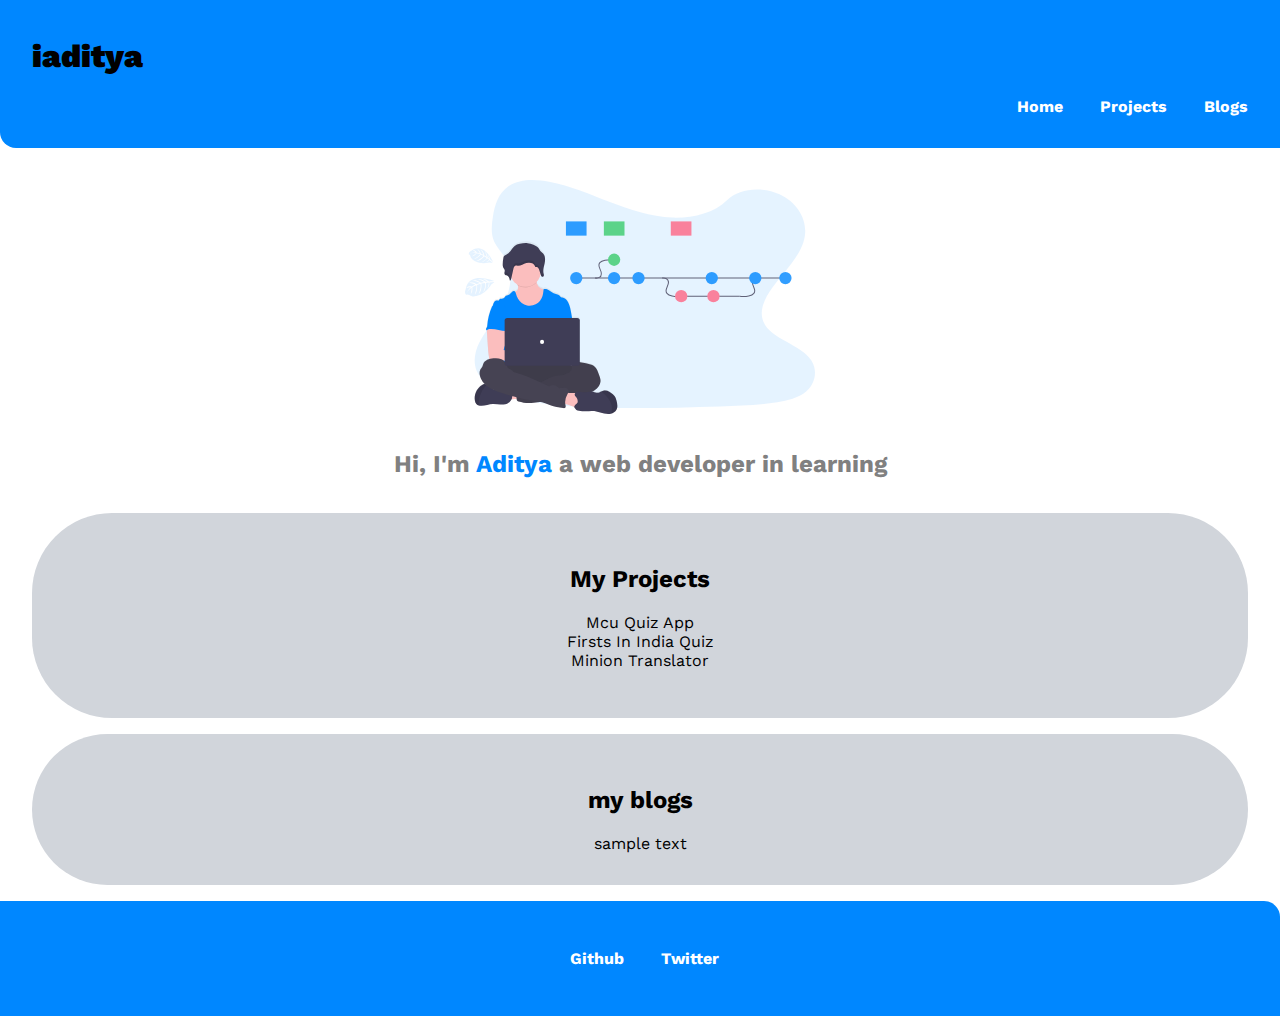
==== index.html @ e91ebe59 "links updated" ====
<!DOCTYPE html>
<html lang="en">
<head>
    <meta charset="UTF-8">
    <meta name="viewport" content="width= , initial-scale=1.0">
    <title>welcome to my portfolio </title>
    <link href="style.css" rel="stylesheet" />
</head>
<body>
    <!-- my nav bar -->
    <nav class='navigation container'>
        <H1><div class='nav-head'>iaditya</div></h1>
        <div class='nav-bar'>
        <ul class='list-non-bullet'>
           <li class='list-inline'><a class='link link-active' href="index.html">Home</a></li>
            <li class='list-inline'><a class='link' href="project.html">Projects</a></li>
            <li class='list-inline'><a class='link' href="blogs.html">Blogs</a></li>
        </ul>
        </div>
    </nav>
    <!--home image-->
    <div class='hero'>
    <img class='hero-image' src="images/hero1img.svg"/>
    </div>
    <!--header-->
    <header class='main-header'>
        <h2>Hi, I'm <span class='aditya'>Aditya</span> a web developer in learning</h2>
    </header>
    <div class='text-body'>
    <h2 class='center-text'>My Projects</h2>
   <!-- <div class='center-text'>sample text</div>-->
   <ul class='center-text list-non-bullet'>
       <li>Mcu Quiz App</li>
       <li>Firsts In India Quiz</li>
       <li>Minion Translator</li>
   </ul>


    </div>
    <div class='text-body'>
    <h2 class='center-text'>my blogs</h2>
    <div class='center-text'> sample text </div> 
    </div>
    <!--footer-->
    <div class='footer'>
    <ul class='list-non-bullet'>
        <li class='list-inline'><a class='link' href="https://github.com/aditya6521">Github<a> </li>
        <li class='list-inline'><a class='link' href="https://twitter.com/aditya6521">Twitter<a> </li>
    </ul>
    </div>

</body>
</html>
---- style.css ----
@import url('https://fonts.googleapis.com/css2?family=JetBrains+Mono:wght@200&family=Montserrat:ital@1&family=Russo+One&family=Work+Sans:wght@300&display=swap');

body{
    font-family: 'Work Sans', sans-serif;
    margin: 0rem;
}
:root{
    --primary-color:#0087ff;
    --bg-color:#D1D5DB;
}
.containers{
    padding: 1rem 1rem;
}
.navigation {
    background-color: var(--primary-color);
    padding:1rem;
    border-bottom-left-radius: 1rem;
}
.list-non-bullet{
    list-style:none;
}
.list-inline{
    font-weight: bold;
    display: inline;
    padding:1rem 1rem;
}
.link{
    text-decoration: none ;
    color:white;
}
.nav-bar{
    text-align: right;
}
.navigation .nav-head{
    font-weight: 900;
    padding-left: 1rem;
    
}
.navigation .nav-bar .link-active{
    font-weight: bold;}

.hero{
    padding-top: 2rem;

}
.hero .hero-image{
    width: 350px;
    display:block;
    margin: auto;
}
.main-header{
    text-align: center;
    padding:1rem 1rem;
    color:gray;
}
.main-header .aditya{
    color: var(--primary-color);
}
.center-text{
    text-align: center;
    padding-inline-start:0px;

}
.text-body{
    background-color: var(--bg-color);
    padding: 2rem 2rem;
    border-radius: 5rem;
    margin-left: 2rem;
    margin-right: 2rem;
    margin-bottom: 1rem;
}
.footer {
    background-color: var(--primary-color);
    padding:2rem 2rem;
    border-top-right-radius: 1rem;
    text-align: center;
    margin: 0rem;
    padding-inline-start: 0px;
}
  /* projects page */

  .text-body2{
    background-color: var(--bg-color);
    padding: 2rem 2rem;
    border-radius: 10rem;
    margin-left: 2rem;
    margin-right: 2rem;
    margin-bottom: 1rem;
  }

  .link-primary{
    background-color:var(--primary-color);
    padding: 0.5rem 0.5rem;
    padding-left: 2rem;
    padding-right: 2rem;
    border-radius:1rem;
    color:white;
    
}
  .link-secondry{
    color:var(--primary-color);
    padding: 0.5rem 0.5rem;
    padding-left: 2rem;
    padding-right: 2rem;
    border-radius:1rem;
    border:1px solid var(--primary-color);
  }
  .list-container{
      padding: 1rem 1rem;
      margin-left: 4rem;
  }
  
  /* blog page */

  .blog-container{
      margin-left: 4rem;
      margin-right: 4rem;
      padding:1rem;
  }
  .link-blog{
      text-decoration: none;
      color: var(--primary-color);
  }
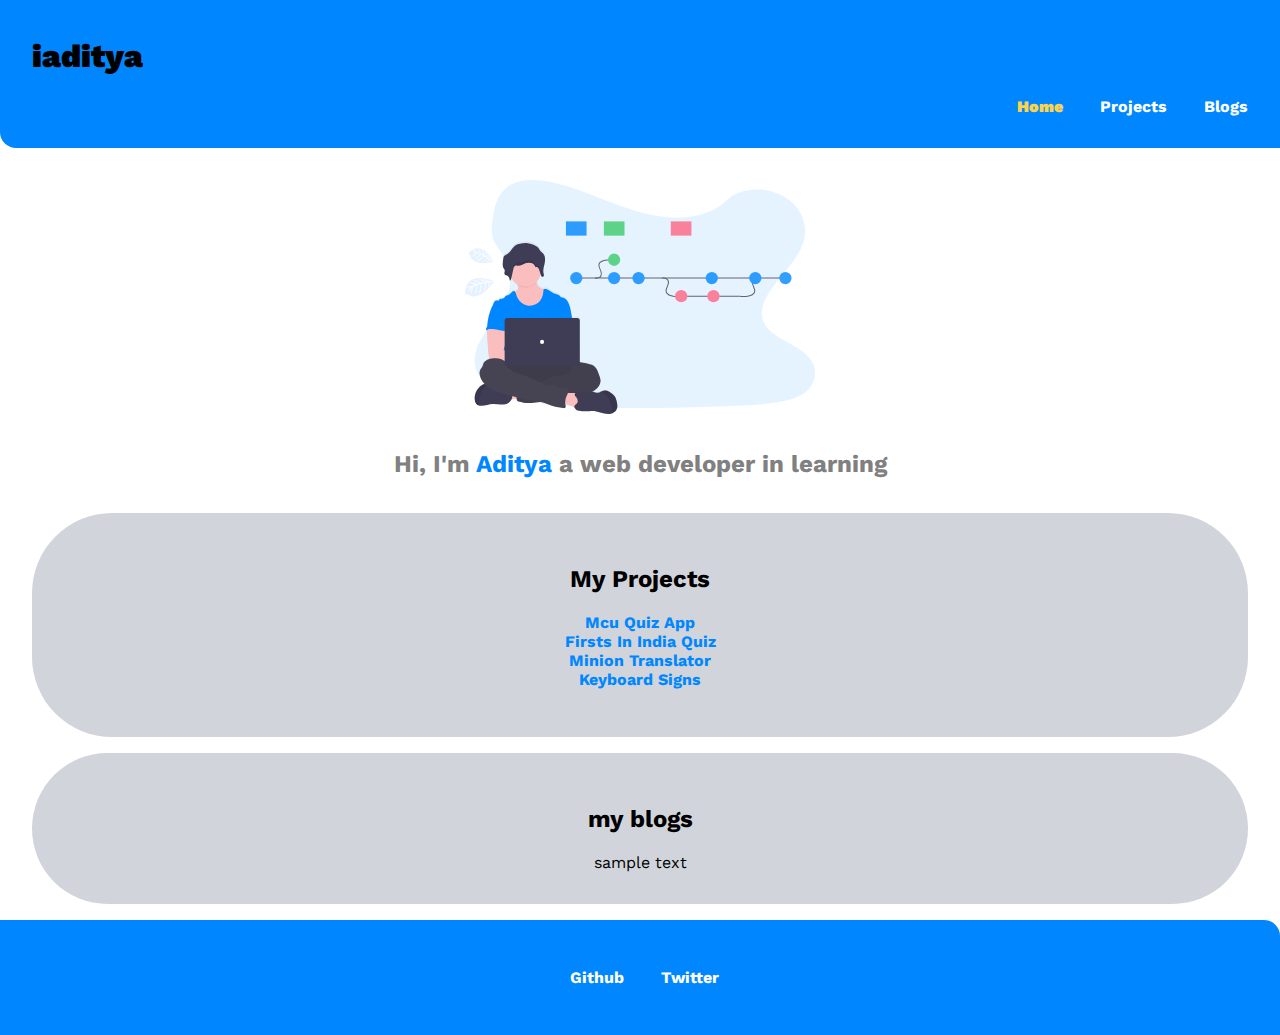
==== commit b7010fec: "added new projects" ====
--- a/index.html
+++ b/index.html
@@ -30,9 +30,10 @@
     <h2 class='center-text'>My Projects</h2>
    <!-- <div class='center-text'>sample text</div>-->
    <ul class='center-text list-non-bullet'>
-       <li>Mcu Quiz App</li>
-       <li>Firsts In India Quiz</li>
-       <li>Minion Translator</li>
+       <li><a class='plink' href="https://repl.it/@Aditya6521/NeoGcamp-1st-Assignment-MCU-Quizz?embed=1&output=1">Mcu Quiz App</a></li>
+       <li><a class='plink' href="https://repl.it/@Aditya6521/Practice-Assignment-1A-Final?embed=1&output=1">Firsts In India Quiz</a></li>
+       <li><a class='plink' href="https://iaditya-minion-translator.netlify.app/">Minion Translator</a></li>
+       <li><a class='plink' href="https://0z7jj.csb.app/">Keyboard Signs</a></li>
    </ul>
 
 
--- a/style.css
+++ b/style.css
@@ -37,7 +37,9 @@
     
 }
 .navigation .nav-bar .link-active{
-    font-weight: bold;}
+    font-weight: bolder;
+    color: #FCD34D;
+}
 
 .hero{
     padding-top: 2rem;
@@ -77,6 +79,13 @@
     margin: 0rem;
     padding-inline-start: 0px;
 }
+.plink {
+    text-decoration: none;
+    font-weight: bold;
+    color: var(--primary-color);
+}
+
+
   /* projects page */
 
   .text-body2{
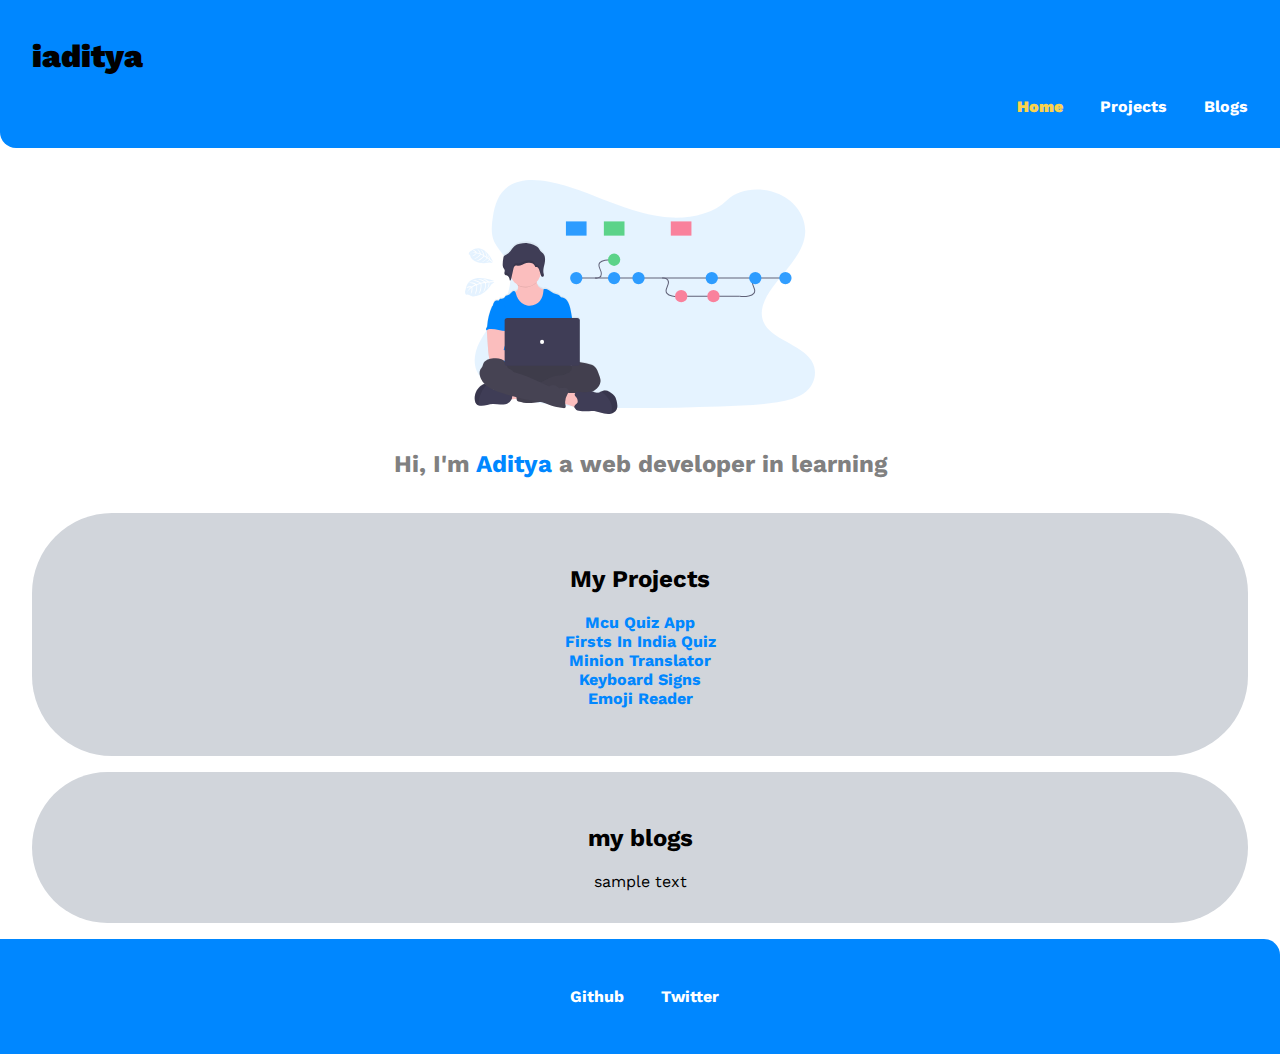
==== commit cd55613a: "Added Emoji App" ====
--- a/index.html
+++ b/index.html
@@ -33,7 +33,8 @@
        <li><a class='plink' href="https://repl.it/@Aditya6521/NeoGcamp-1st-Assignment-MCU-Quizz?embed=1&output=1">Mcu Quiz App</a></li>
        <li><a class='plink' href="https://repl.it/@Aditya6521/Practice-Assignment-1A-Final?embed=1&output=1">Firsts In India Quiz</a></li>
        <li><a class='plink' href="https://iaditya-minion-translator.netlify.app/">Minion Translator</a></li>
-       <li><a class='plink' href="https://0z7jj.csb.app/">Keyboard Signs</a></li>
+       <li><a class='plink' href="https://9h6n0.csb.app/">Keyboard Signs</a></li>
+       <li><a class='plink' href="https://yyn8p.csb.app/">Emoji Reader</a></li>
    </ul>
 
 
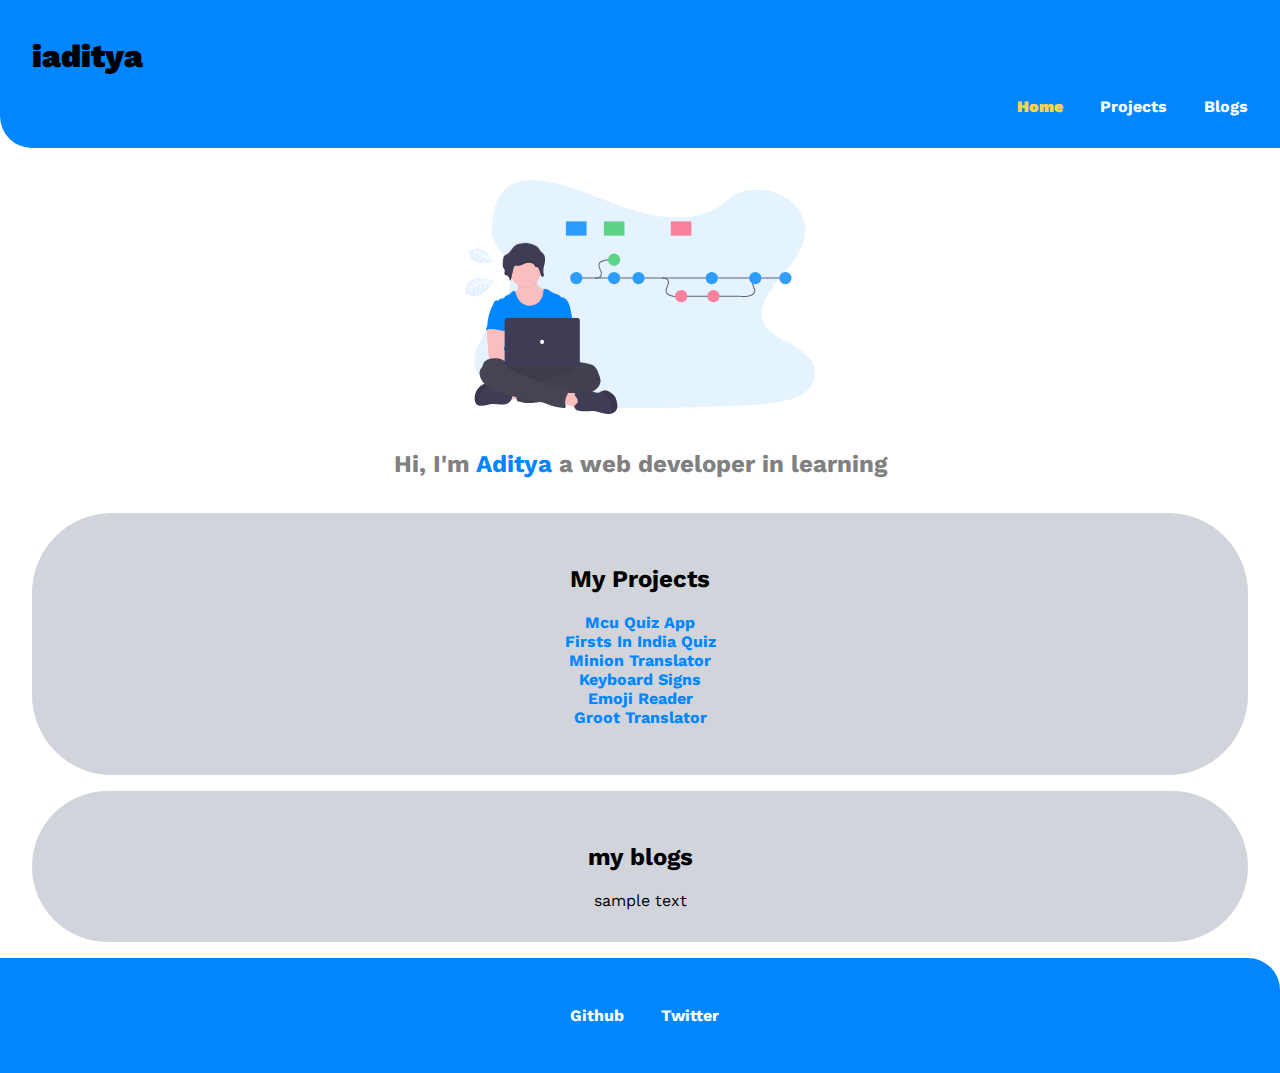
==== commit 8fb815b6: "added groot app" ====
--- a/index.html
+++ b/index.html
@@ -35,6 +35,7 @@
        <li><a class='plink' href="https://iaditya-minion-translator.netlify.app/">Minion Translator</a></li>
        <li><a class='plink' href="https://9h6n0.csb.app/">Keyboard Signs</a></li>
        <li><a class='plink' href="https://yyn8p.csb.app/">Emoji Reader</a></li>
+       <li><a class='plink' href="https://iaditya-groot.netlify.app/">Groot Translator</a></li>
    </ul>
 
 
--- a/style.css
+++ b/style.css
@@ -14,7 +14,7 @@
 .navigation {
     background-color: var(--primary-color);
     padding:1rem;
-    border-bottom-left-radius: 1rem;
+    border-bottom-left-radius: 2rem;
 }
 .list-non-bullet{
     list-style:none;
@@ -74,7 +74,7 @@
 .footer {
     background-color: var(--primary-color);
     padding:2rem 2rem;
-    border-top-right-radius: 1rem;
+    border-top-right-radius: 2rem;
     text-align: center;
     margin: 0rem;
     padding-inline-start: 0px;
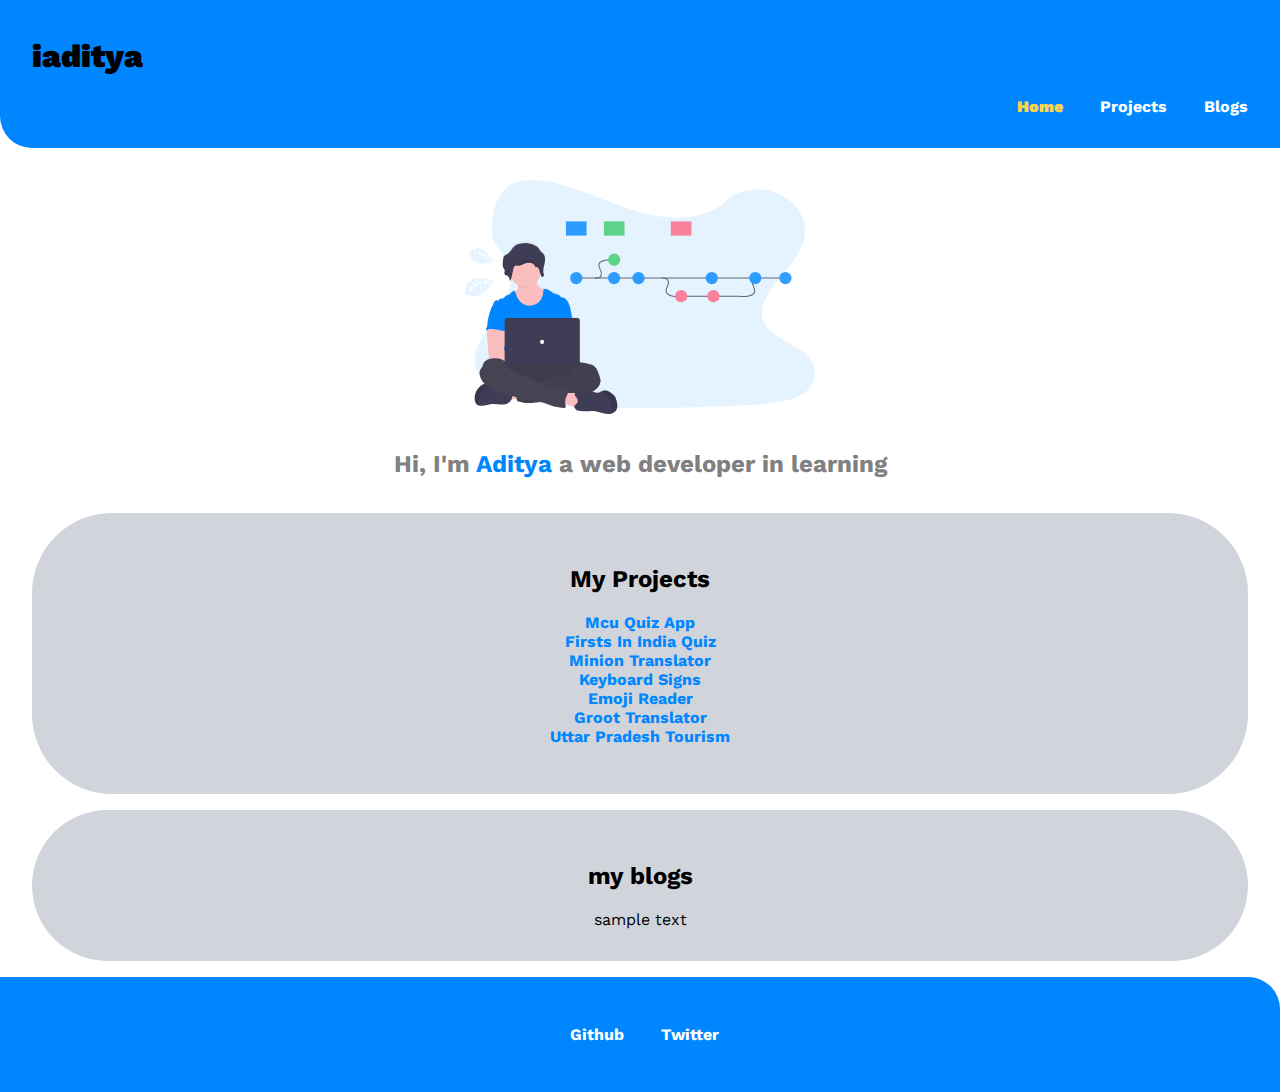
==== commit 5ffa0aac: "added new react project" ====
--- a/index.html
+++ b/index.html
@@ -36,6 +36,7 @@
        <li><a class='plink' href="https://9h6n0.csb.app/">Keyboard Signs</a></li>
        <li><a class='plink' href="https://yyn8p.csb.app/">Emoji Reader</a></li>
        <li><a class='plink' href="https://iaditya-groot.netlify.app/">Groot Translator</a></li>
+       <li><a class='plink' href="https://7s44h.csb.app/">Uttar Pradesh Tourism</a></li>
    </ul>
 
 
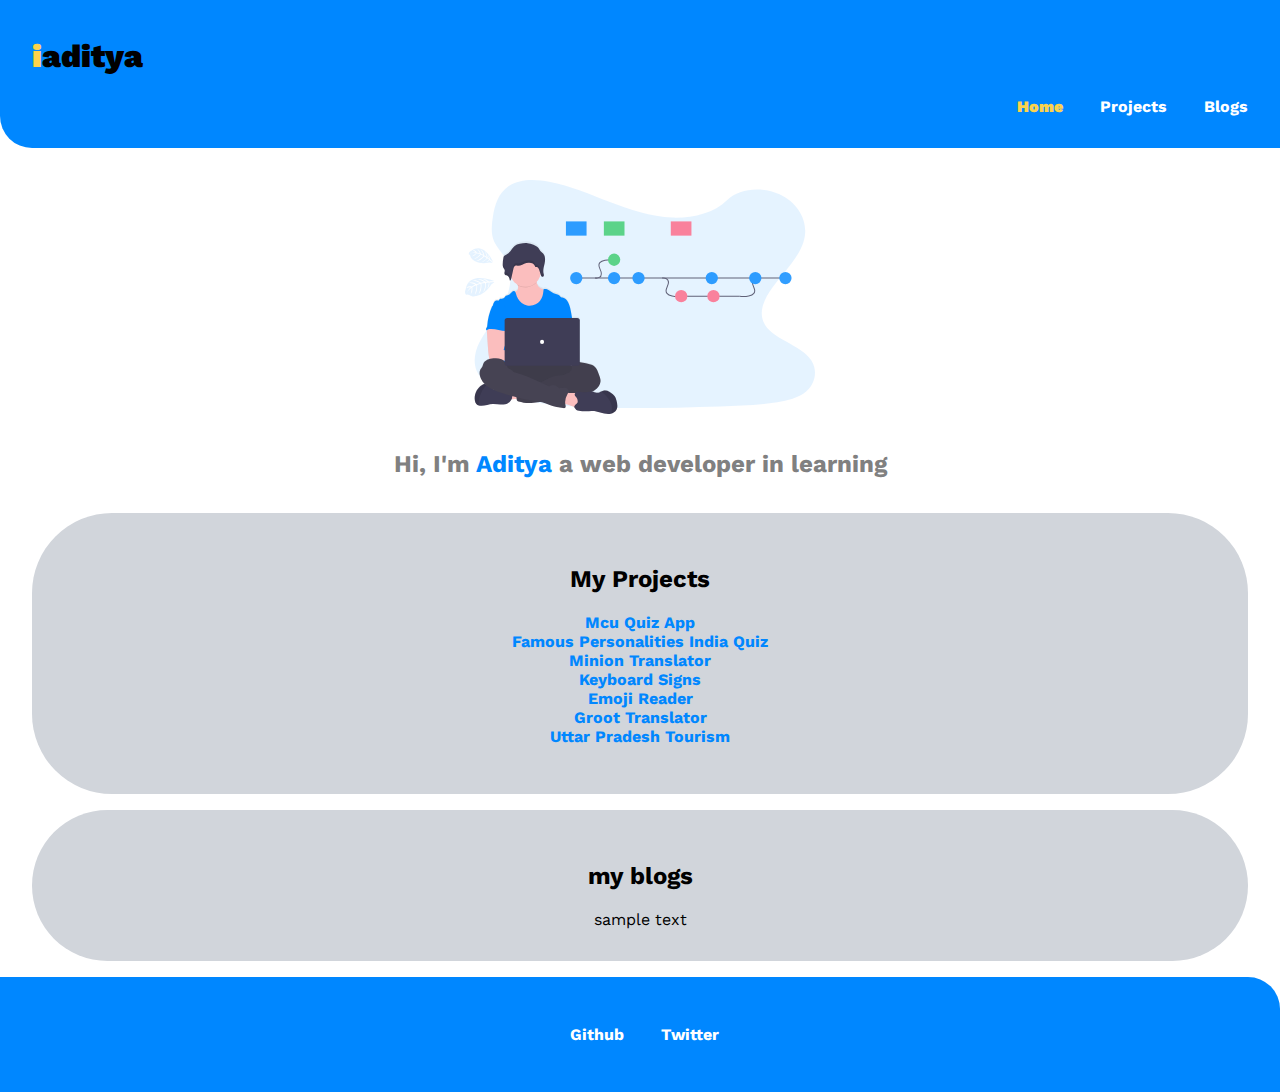
==== commit 0fb18ab3: "updated css" ====
--- a/index.html
+++ b/index.html
@@ -9,7 +9,7 @@
 <body>
     <!-- my nav bar -->
     <nav class='navigation container'>
-        <H1><div class='nav-head'>iaditya</div></h1>
+        <H1><div class='nav-head'><span style="color: #FCD34D;">i</span>aditya</div></h1>
         <div class='nav-bar'>
         <ul class='list-non-bullet'>
            <li class='list-inline'><a class='link link-active' href="index.html">Home</a></li>
@@ -31,7 +31,7 @@
    <!-- <div class='center-text'>sample text</div>-->
    <ul class='center-text list-non-bullet'>
        <li><a class='plink' href="https://repl.it/@Aditya6521/NeoGcamp-1st-Assignment-MCU-Quizz?embed=1&output=1">Mcu Quiz App</a></li>
-       <li><a class='plink' href="https://repl.it/@Aditya6521/Practice-Assignment-1A-Final?embed=1&output=1">Firsts In India Quiz</a></li>
+       <li><a class='plink' href="https://repl.it/@Aditya6521/Practice-Assignment-1A-Final?embed=1&output=1">Famous Personalities India Quiz</a></li>
        <li><a class='plink' href="https://iaditya-minion-translator.netlify.app/">Minion Translator</a></li>
        <li><a class='plink' href="https://9h6n0.csb.app/">Keyboard Signs</a></li>
        <li><a class='plink' href="https://yyn8p.csb.app/">Emoji Reader</a></li>
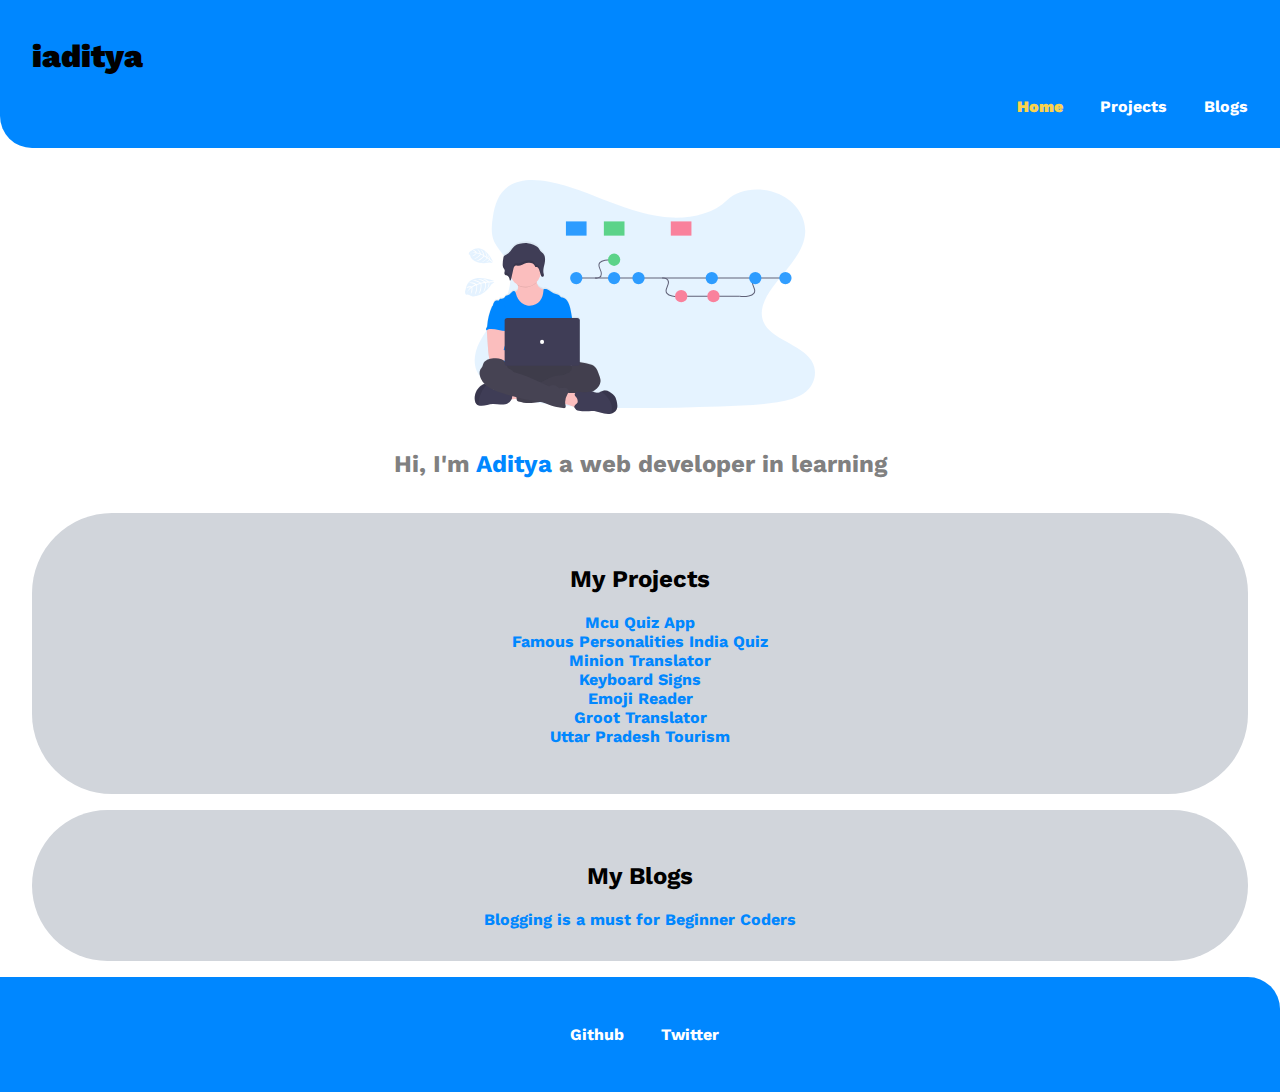
==== commit f40da7bd: "Updated Portfolio(complete)" ====
--- a/index.html
+++ b/index.html
@@ -9,7 +9,7 @@
 <body>
     <!-- my nav bar -->
     <nav class='navigation container'>
-        <H1><div class='nav-head'><span style="color: #FCD34D;">i</span>aditya</div></h1>
+        <H1><div class='nav-head'>iaditya</div></h1>
         <div class='nav-bar'>
         <ul class='list-non-bullet'>
            <li class='list-inline'><a class='link link-active' href="index.html">Home</a></li>
@@ -42,8 +42,8 @@
 
     </div>
     <div class='text-body'>
-    <h2 class='center-text'>my blogs</h2>
-    <div class='center-text'> sample text </div> 
+    <h2 class='center-text'>My Blogs</h2>
+    <div class='center-text'><a class='plink' href="https://adityasinghr15.medium.com/blogging-is-a-must-for-beginner-coders-3c274aa3626a"> Blogging is a must for Beginner Coders </a> </div> 
     </div>
     <!--footer-->
     <div class='footer'>
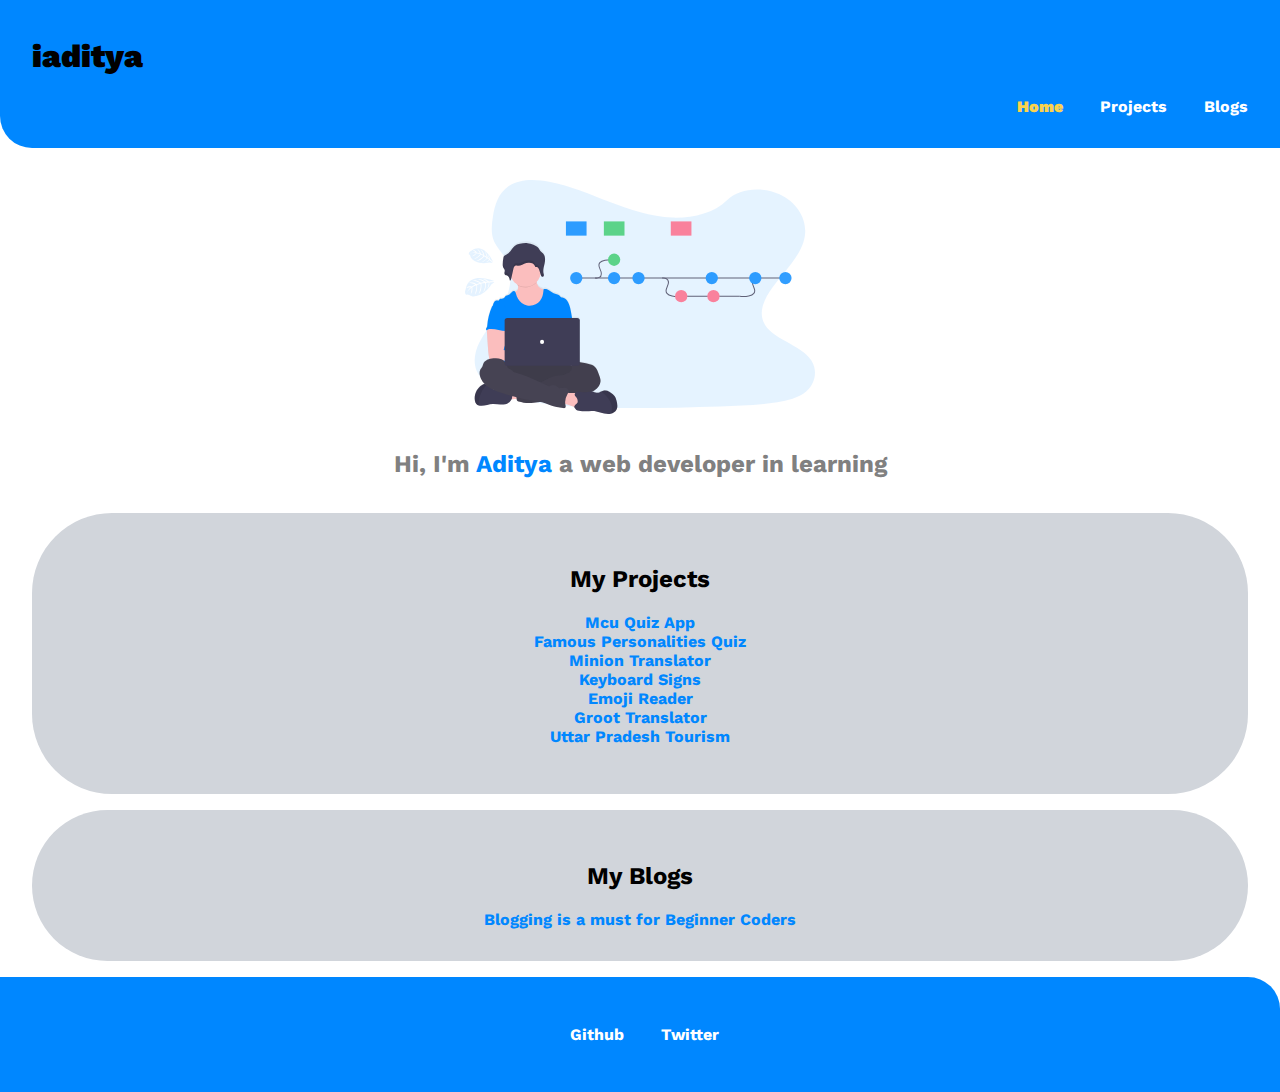
==== commit 088b29d5: "update CSS" ====
--- a/index.html
+++ b/index.html
@@ -31,7 +31,7 @@
    <!-- <div class='center-text'>sample text</div>-->
    <ul class='center-text list-non-bullet'>
        <li><a class='plink' href="https://repl.it/@Aditya6521/NeoGcamp-1st-Assignment-MCU-Quizz?embed=1&output=1">Mcu Quiz App</a></li>
-       <li><a class='plink' href="https://repl.it/@Aditya6521/Practice-Assignment-1A-Final?embed=1&output=1">Famous Personalities India Quiz</a></li>
+       <li><a class='plink' href="https://repl.it/@Aditya6521/Practice-Assignment-1A-Final?embed=1&output=1">Famous Personalities Quiz</a></li>
        <li><a class='plink' href="https://iaditya-minion-translator.netlify.app/">Minion Translator</a></li>
        <li><a class='plink' href="https://9h6n0.csb.app/">Keyboard Signs</a></li>
        <li><a class='plink' href="https://yyn8p.csb.app/">Emoji Reader</a></li>
